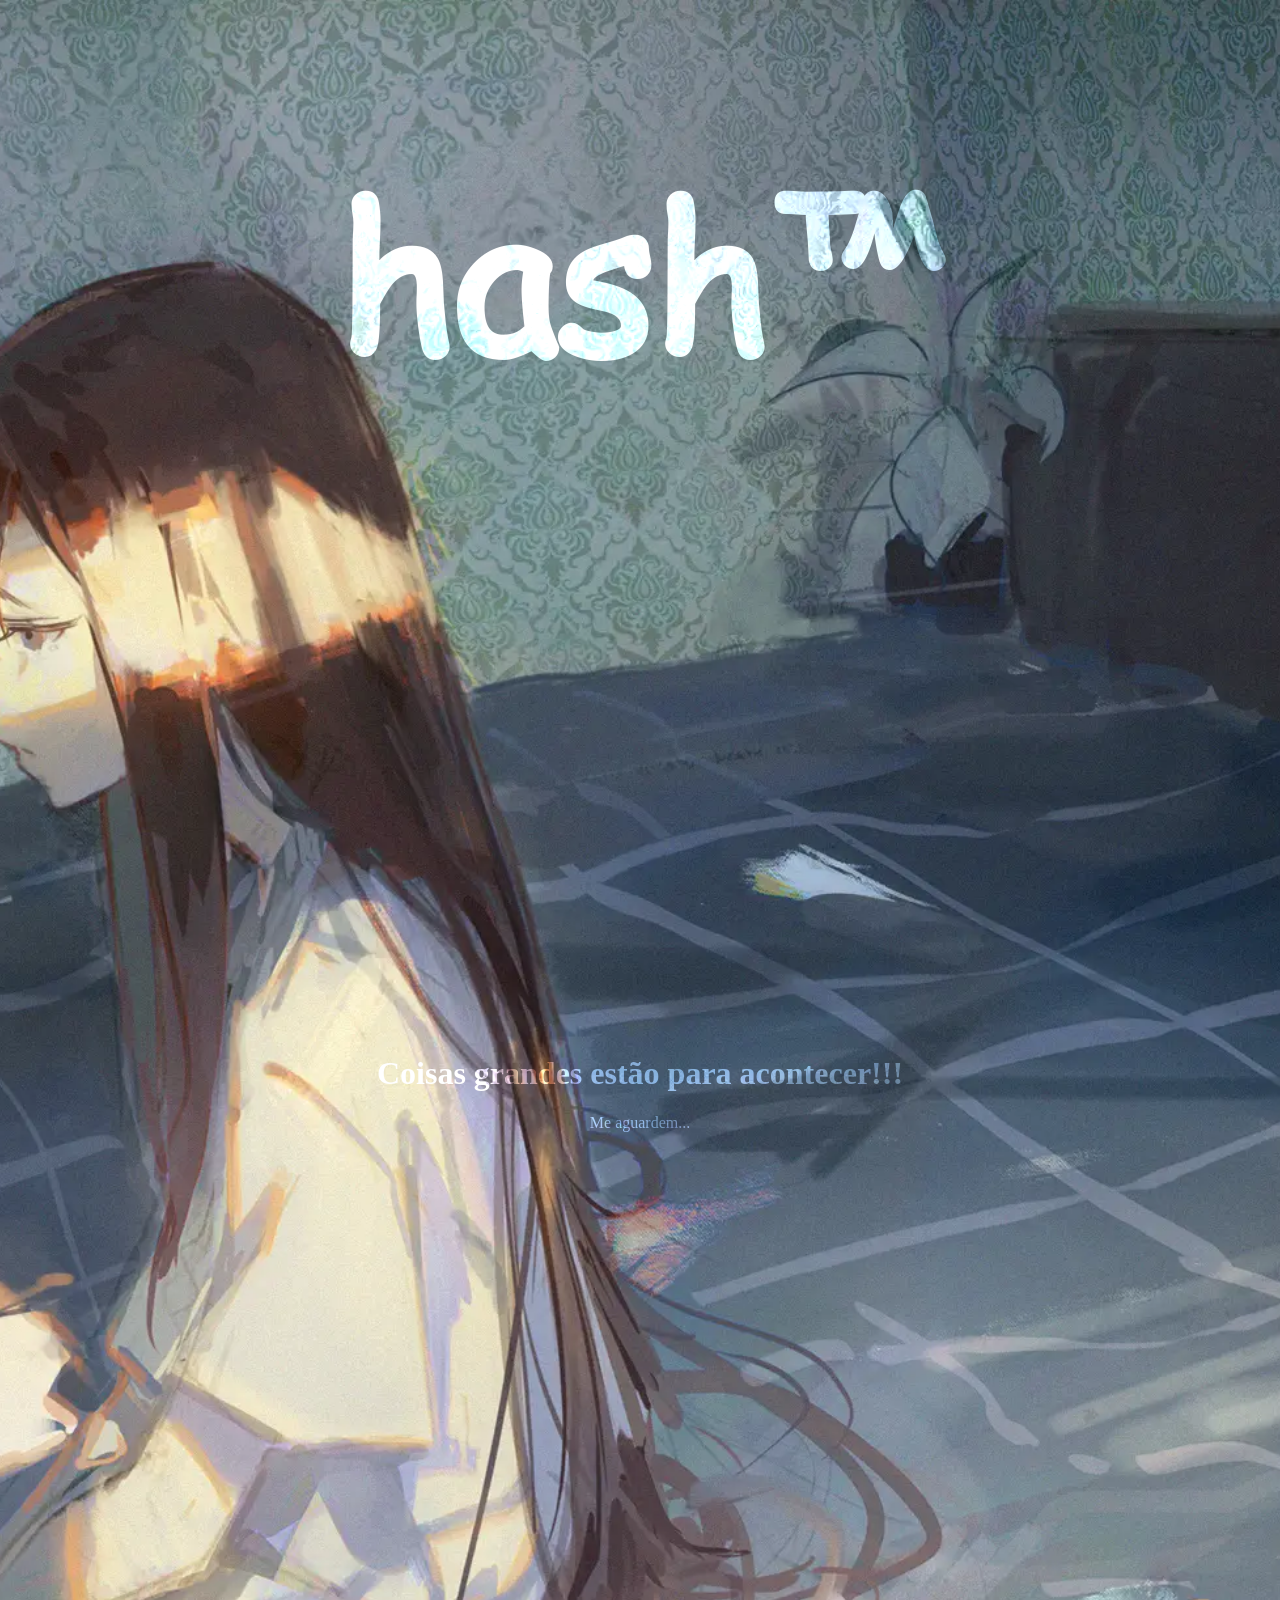
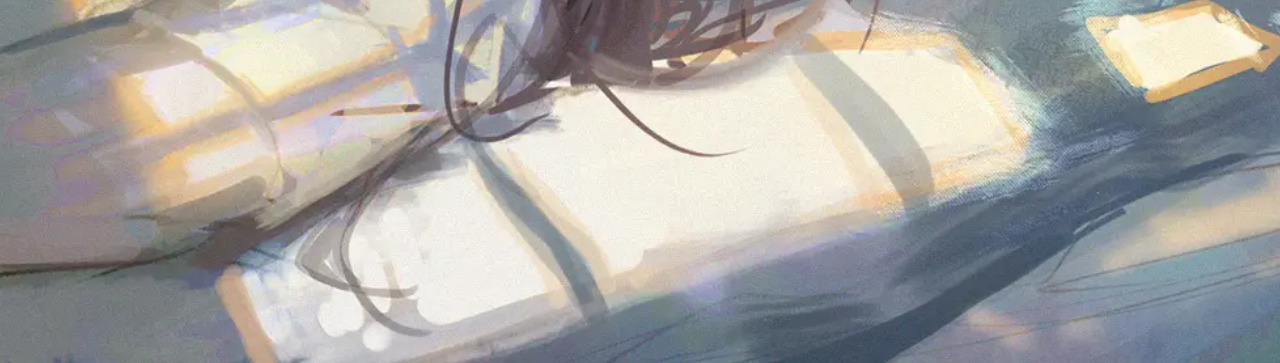
==== index.html @ bfd784c0 "Commit inicial" ====
<!DOCTYPE html>
<meta charset="UTF-8">
<html>
    <head>
        <link rel="stylesheet" href="CSS/style.css">

        <style>
            body {background-color: black;}
            body {color: white;}
        </style>
        <title>Hashtopzer!!!!</title>
    </head>

    <body>
        <div class="scrollcontainer">
            <div class="section">
                <div class="hashtm">
                    <h1>hash™</h1>
                </div>
            </div>

            <div class="section">
                <style>
                    body {text-align: center;
                        mix-blend-mode: overlay;
                        font-family: 'Trebuchet MS';}
                </style>

                <h1>Coisas grandes estão para acontecer!!!</h1>
                <p>Me aguardem...</p>
            </div>
        </div>
    </body>
</html>
---- CSS/style.css ----
@font-face {
  font-family: "ComicSans";
  src: url("../Fontes/COMIC.woff2");
}

.hashtm {
    text-align: center;
    color: white;
    font-family: "ComicSans";
    font-size: 100px;
    mix-blend-mode: overlay;
}

body {
    background-image: url("../Imagens/kurisu\ deitada\ dino.webp");
    background-size: cover;
    background-repeat: no-repeat;
    background-position: center;
}

/* Container for sections */
.scroll-container {
  height: 100vh;
  overflow-y: scroll;
  scroll-snap-type: y mandatory; /* Forces snapping */
}

/* Individual sections */
.section {
  height: 100vh;
  scroll-snap-align: start; /* Aligns top of section to top of viewport */
}
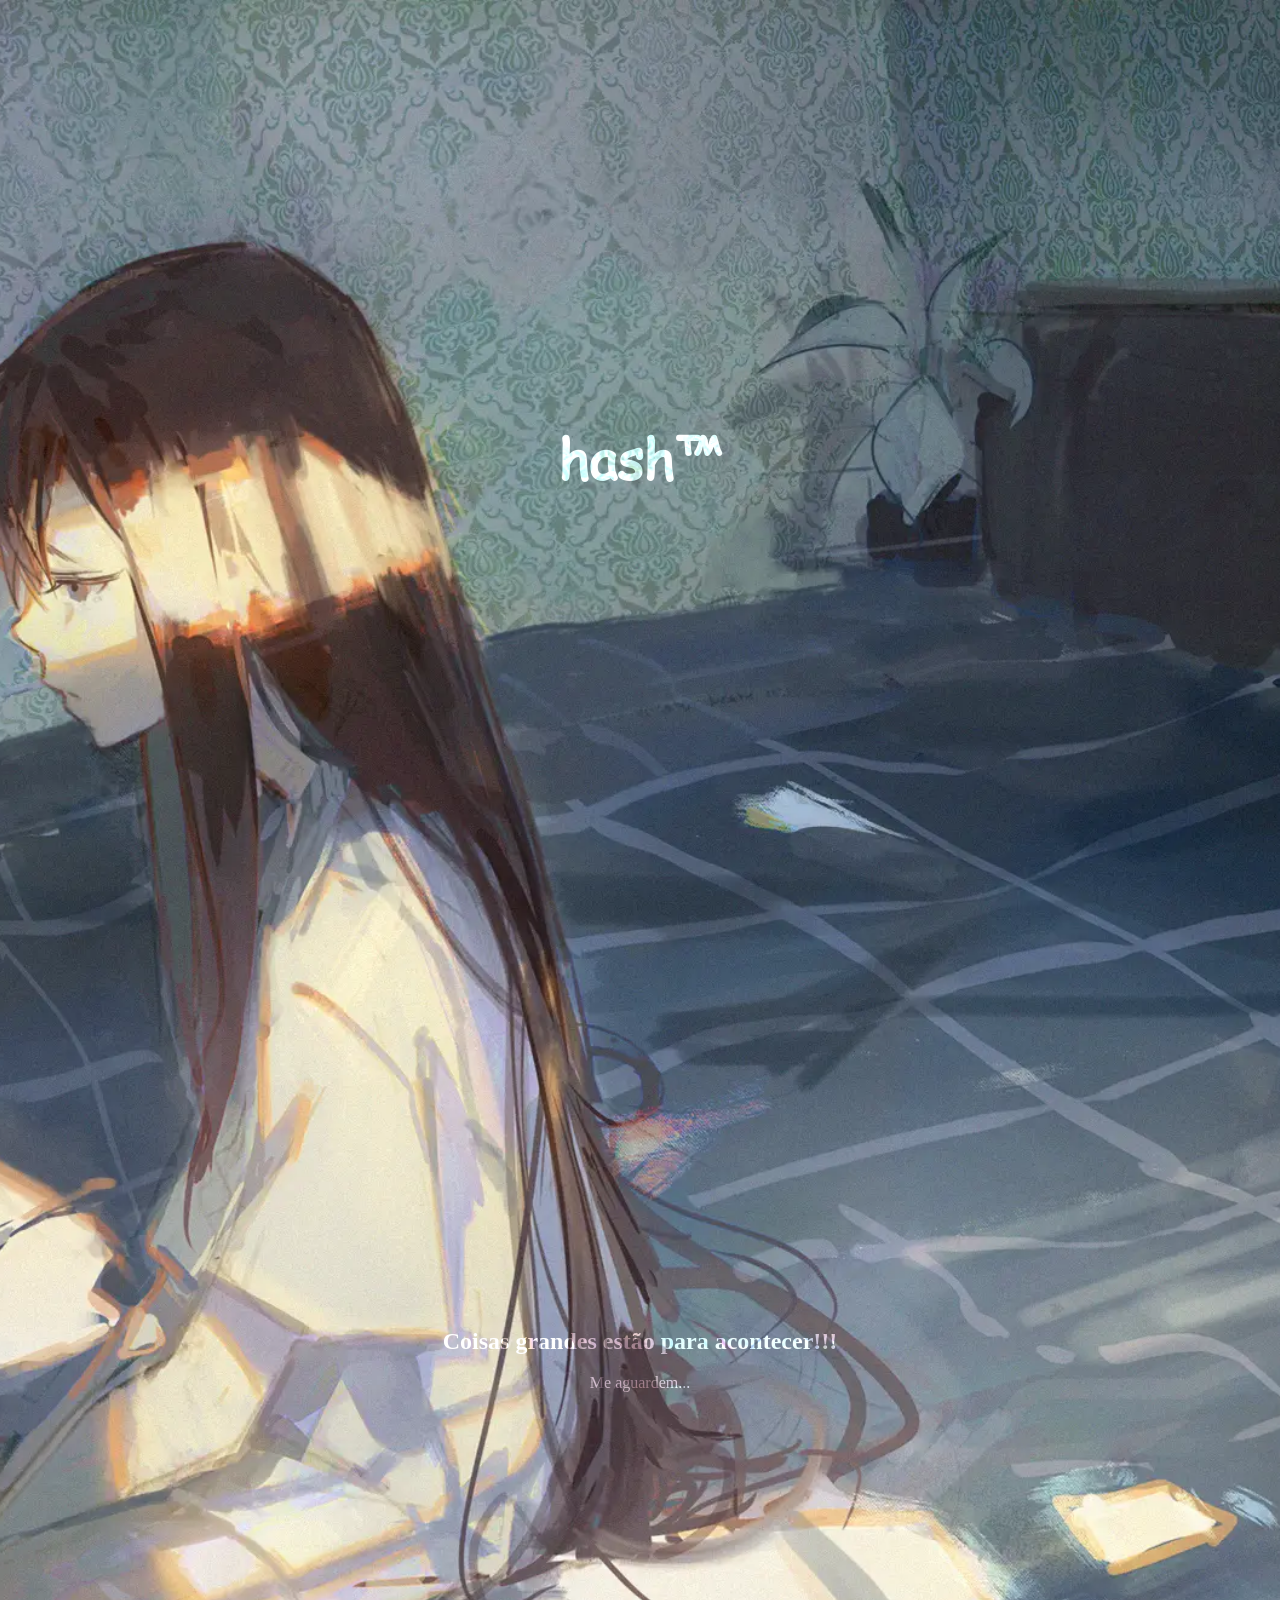
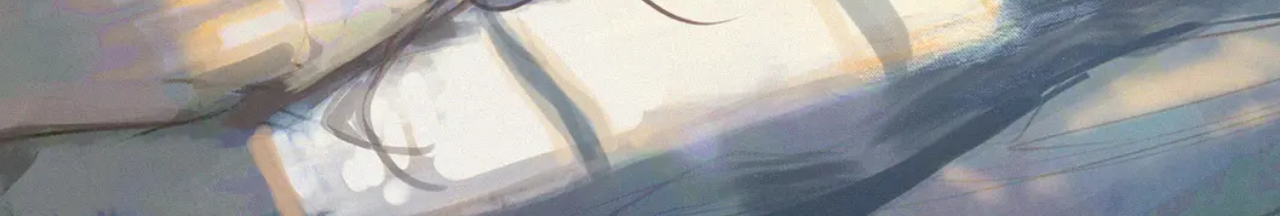
==== commit 99cdc019: "Adiciona parallax e simplifica a página." ====
--- a/index.html
+++ b/index.html
@@ -5,27 +5,29 @@
         <link rel="stylesheet" href="CSS/style.css">
 
         <style>
-            body {background-color: black;}
-            body {color: white;}
+            body {
+                background-color: black;
+                color: white;
+            }
         </style>
+        
         <title>Hashtopzer!!!!</title>
     </head>
 
     <body>
-        <div class="scrollcontainer">
-            <div class="section">
-                <div class="hashtm">
-                    <h1>hash™</h1>
-                </div>
-            </div>
+        <div class="hashtm">
+            <h1>hash™</h1>
+        </div>
 
-            <div class="section">
-                <style>
-                    body {text-align: center;
-                        mix-blend-mode: overlay;
-                        font-family: 'Trebuchet MS';}
-                </style>
-
+        <section class="links">
+            <style>
+                body {
+                    text-align: center;
+                    mix-blend-mode: overlay;
+                    font-family: 'Trebuchet MS';
+                }
+            </style>
+            <div>
                 <h1>Coisas grandes estão para acontecer!!!</h1>
                 <p>Me aguardem...</p>
             </div>
--- a/CSS/style.css
+++ b/CSS/style.css
@@ -3,30 +3,50 @@
   src: url("../Fontes/COMIC.woff2");
 }
 
+@keyframes hashsobe {
+  0% {top: -20rem; margin-bottom: 20rem;}
+  100% {top: 0rem; margin-bottom: 0rem;}
+}
+
 .hashtm {
-    text-align: center;
-    color: white;
-    font-family: "ComicSans";
-    font-size: 100px;
-    mix-blend-mode: overlay;
+  color: white;
+  font-family: "ComicSans";
+  font-size: 3vh;
+  mix-blend-mode: overlay;
+  position: relative;
+
+  height: 100vh;
+  justify-content: center;
+  align-items: center;
+  margin: 0;
+  display: flex;
+
+  animation: hashsobe 2s cubic-bezier(0, 1, 0, 1) forwards;
+}
+
+@keyframes parallax {
+  from {
+    background-position: 40% -40vh; /*top -20rem center*/
+  }
+  to {
+    background-position: 40% 0vh; /*top 0rem center*/
+  }
 }
 
 body {
-    background-image: url("../Imagens/kurisu\ deitada\ dino.webp");
-    background-size: cover;
-    background-repeat: no-repeat;
-    background-position: center;
+  background-image: url("../Imagens/kurisu\ deitada\ dino.webp");
+  background-size: cover;
+  background-repeat: no-repeat;
+  background-position: center;
+
+  animation: parallax linear;
+  animation-timeline: scroll();
 }
 
-/* Container for sections */
-.scroll-container {
+section.links {
   height: 100vh;
-  overflow-y: scroll;
-  scroll-snap-type: y mandatory; /* Forces snapping */
-}
-
-/* Individual sections */
-.section {
-  height: 100vh;
-  scroll-snap-align: start; /* Aligns top of section to top of viewport */
+  justify-content: center;
+  align-items: center;
+  margin: 0;
+  display: flex;
 }
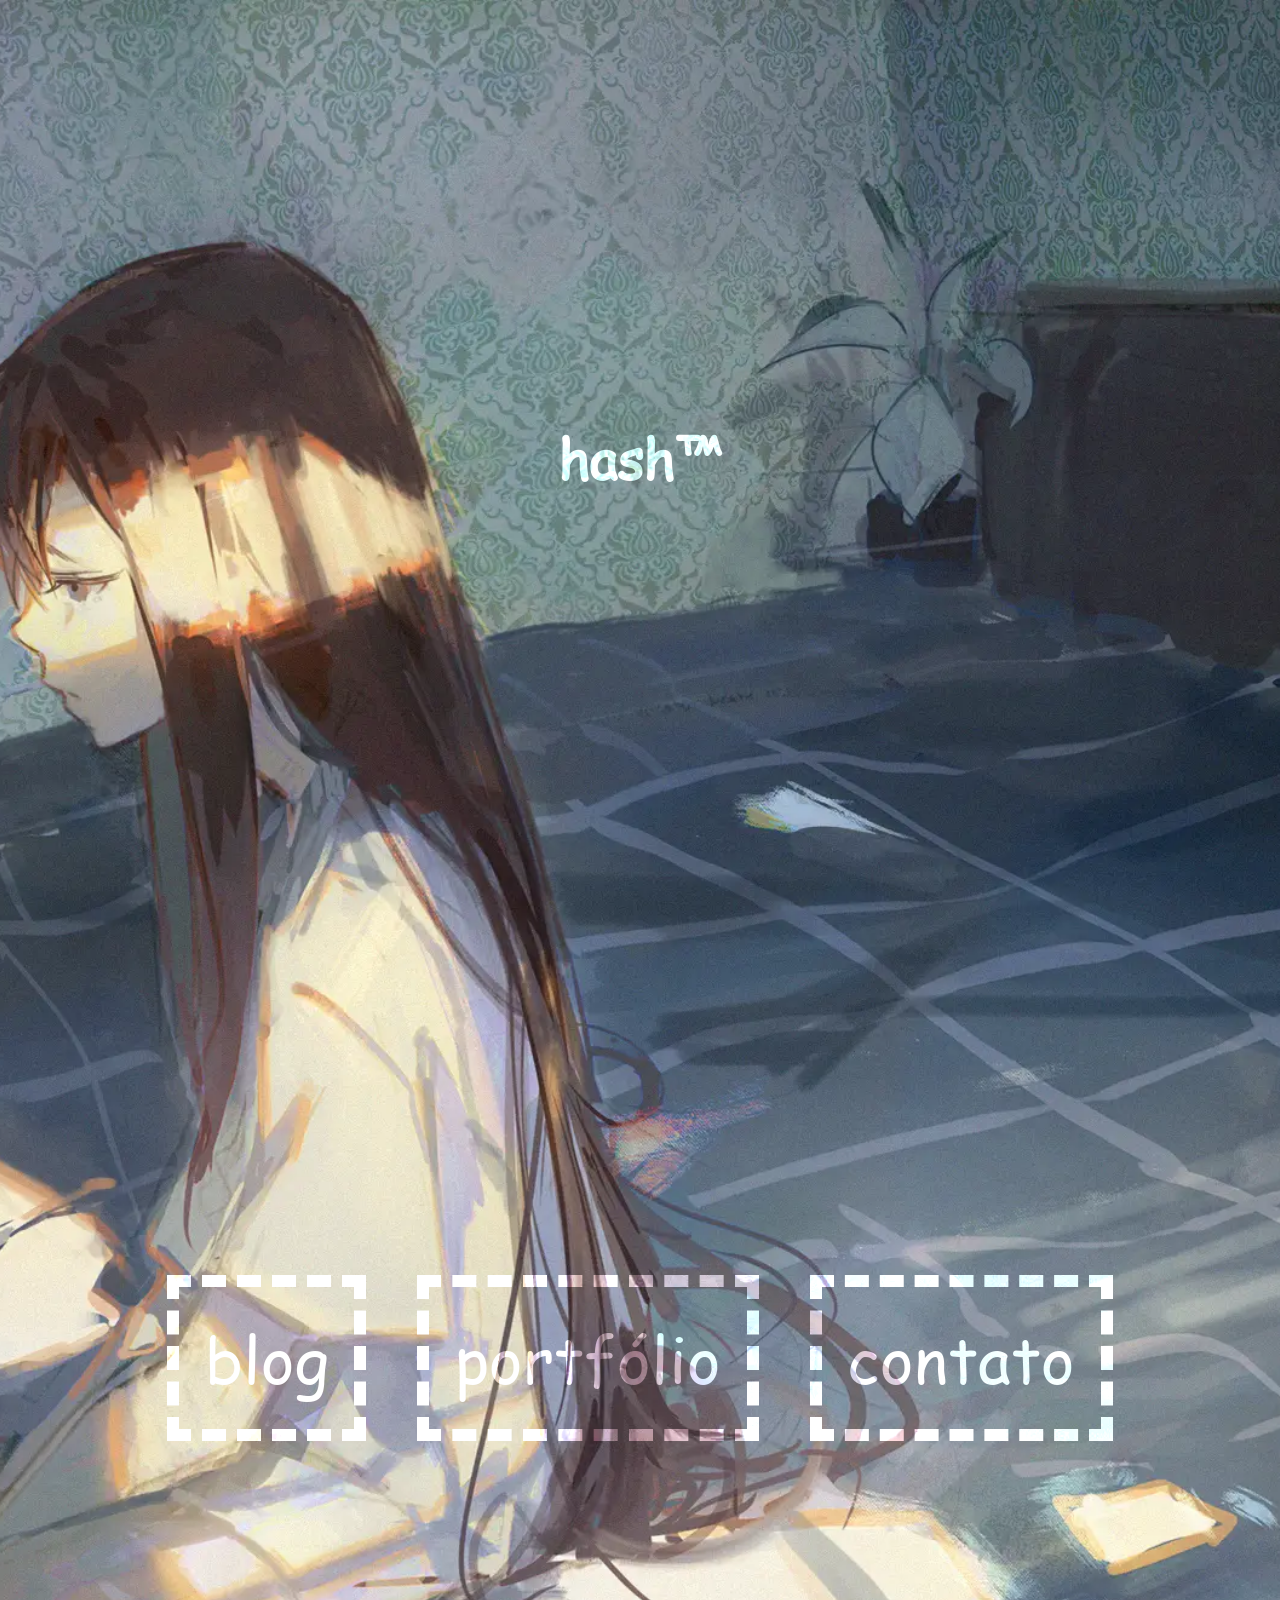
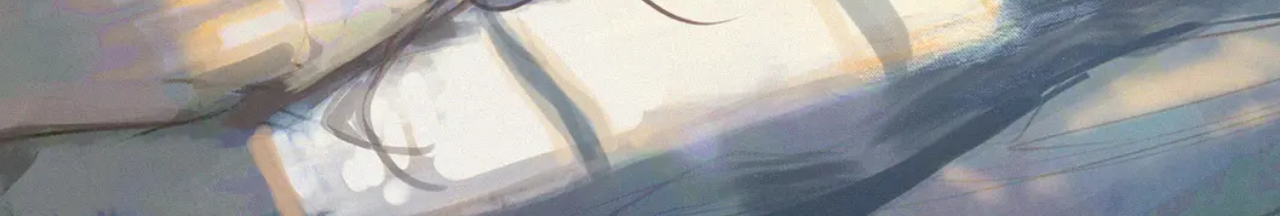
==== commit d76f798d: "Adiciona tabela dos links" ====
--- a/index.html
+++ b/index.html
@@ -18,19 +18,15 @@
         <div class="hashtm">
             <h1>hash™</h1>
         </div>
-
+        
         <section class="links">
-            <style>
-                body {
-                    text-align: center;
-                    mix-blend-mode: overlay;
-                    font-family: 'Trebuchet MS';
-                }
-            </style>
-            <div>
-                <h1>Coisas grandes estão para acontecer!!!</h1>
-                <p>Me aguardem...</p>
-            </div>
+            <table>
+                <tr>
+                    <td>blog</td>
+                    <td>portfólio</td>
+                    <td>contato</td>
+                </tr>
+            </table>
         </div>
     </body>
 </html>
--- a/CSS/style.css
+++ b/CSS/style.css
@@ -4,7 +4,7 @@
 }
 
 @keyframes hashsobe {
-  0% {top: -20rem; margin-bottom: 20rem;}
+  0% {top: -20rem; margin-bottom: 40rem;}
   100% {top: 0rem; margin-bottom: 0rem;}
 }
 
@@ -49,4 +49,24 @@
   align-items: center;
   margin: 0;
   display: flex;
+}
+
+table {
+  border-spacing: 4vw;
+  text-align: center;
+  mix-blend-mode: overlay;
+  font-family: "ComicSans";
+  font-size: 5vw;
+}
+
+@keyframes glowanim {
+  0% {filter: drop-shadow(0 0 0.2vw white);}
+  100% {filter: drop-shadow(0 0 0.5vw white);}
+}
+
+td {
+  padding: 2vw;
+  border: 1vw dashed white;
+  
+  animation: glowanim 2s linear infinite alternate;
 }
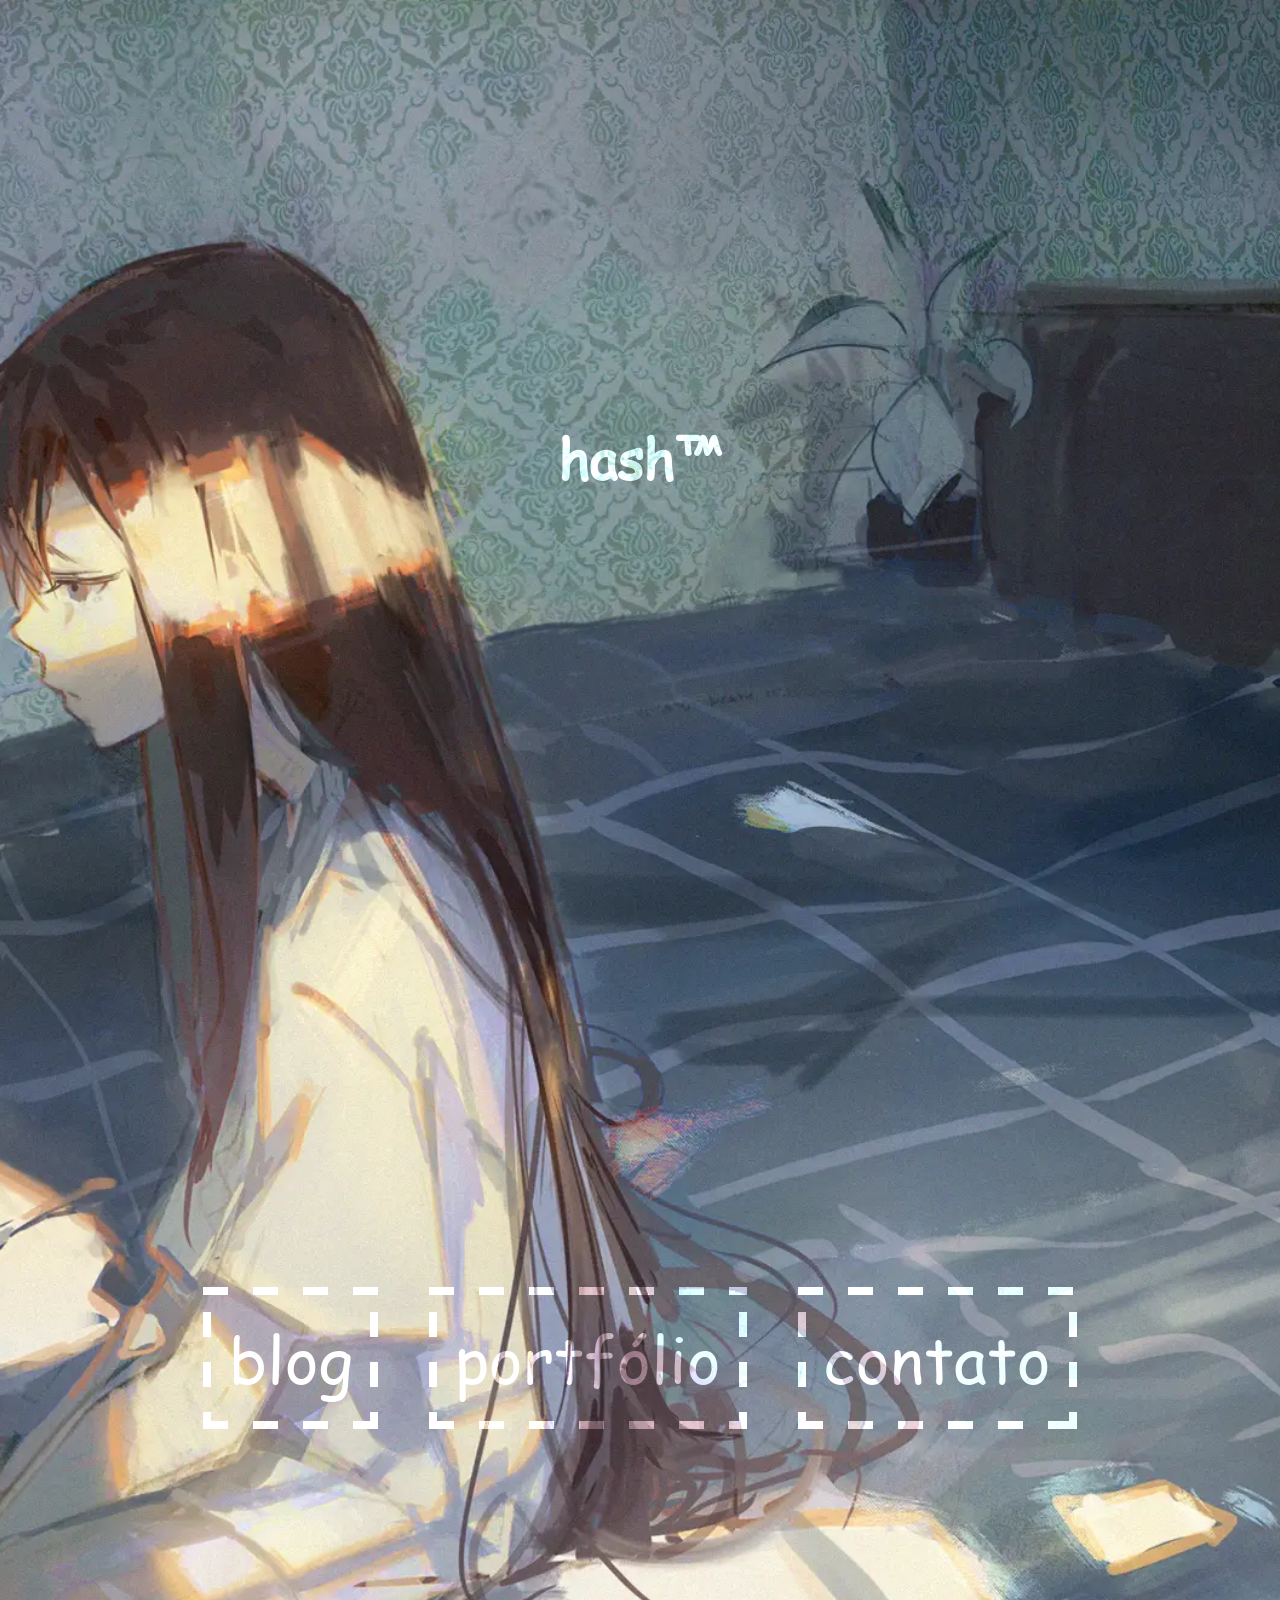
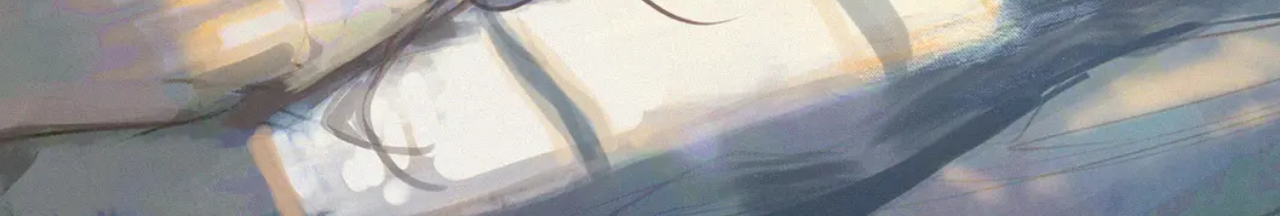
==== commit 794638c0: "Adiciona interação com os botões, hyperlinks e desabilita a seleção do hashtm" ====
--- a/index.html
+++ b/index.html
@@ -15,18 +15,24 @@
     </head>
 
     <body>
-        <div class="hashtm">
+        <div class="hashtm" inert>
             <h1>hash™</h1>
         </div>
         
         <section class="links">
-            <table>
-                <tr>
-                    <td>blog</td>
-                    <td>portfólio</td>
-                    <td>contato</td>
-                </tr>
-            </table>
+            <div class="tableresponsivo">
+                <div class="trresponsivo">
+                    <div class="tdresponsivo">
+                        <a href="https://blog.hashtop.top">blog</a>
+                    </div>
+                    <div class="tdresponsivo">
+                        <a href="https://editor.hashtop.top">portfólio</a>
+                    </div>
+                    <div class="tdresponsivo">
+                        <a href="https://contato.hashtop.top">contato</a>
+                    </div>
+                </div>
+            </div>
         </div>
     </body>
 </html>
--- a/CSS/style.css
+++ b/CSS/style.css
@@ -9,6 +9,8 @@
 }
 
 .hashtm {
+  pointer-events: none;
+
   color: white;
   font-family: "ComicSans";
   font-size: 3vh;
@@ -51,8 +53,10 @@
   display: flex;
 }
 
-table {
+.tableresponsivo {
+  display: table;
   border-spacing: 4vw;
+  
   text-align: center;
   mix-blend-mode: overlay;
   font-family: "ComicSans";
@@ -64,9 +68,56 @@
   100% {filter: drop-shadow(0 0 0.5vw white);}
 }
 
-td {
+.trresponsivo {
+  display: table-row;
+}
+
+.tdresponsivo {
+  display: table-cell;
   padding: 2vw;
-  border: 1vw dashed white;
+
+  /*Borda*/
+  --dashComp: 50px;
+  --dashLarg: 8px;
+
+  background: linear-gradient(90deg, white 50%, transparent 50%), linear-gradient(90deg, white 50%, transparent 50%), linear-gradient(0deg, white 50%, transparent 50%), linear-gradient(0deg, white 50%, transparent 50%);
+  background-repeat: repeat-x, repeat-x, repeat-y, repeat-y;
+  background-size: var(--dashComp) var(--dashLarg), var(--dashComp) var(--dashLarg), var(--dashLarg) var(--dashComp), var(--dashLarg) var(--dashComp);
+  background-position: 0 0, 0 100%, 0 0, 100% 0;
+  transition: background-position 2s ease-out;
   
   animation: glowanim 2s linear infinite alternate;
-}+}
+
+.tdresponsivo:hover {
+  --linhaMove: 100%;
+  --linhaMoveNeg: -100%;
+
+  background-position: var(--linhaMove) 0, var(--linhaMoveNeg) 100%, 0 var(--linhaMoveNeg), 100% var(--linhaMove);
+  cursor: pointer;
+}
+
+@media (max-width: 768px) and (not (orientation: landscape)) {
+  .tableresponsivo {
+    font-size: 10vw;
+  }
+  .trresponsivo {
+    display: block;
+    float: left;
+  }
+  .tdresponsivo {
+    display: block;
+    margin-bottom: 4vh;
+  }
+}
+
+a {
+  color: white;
+  text-decoration: none;
+
+  transition: color 1s ease-out;
+}
+
+a:hover {
+  color: rgb(70, 249, 255);
+}
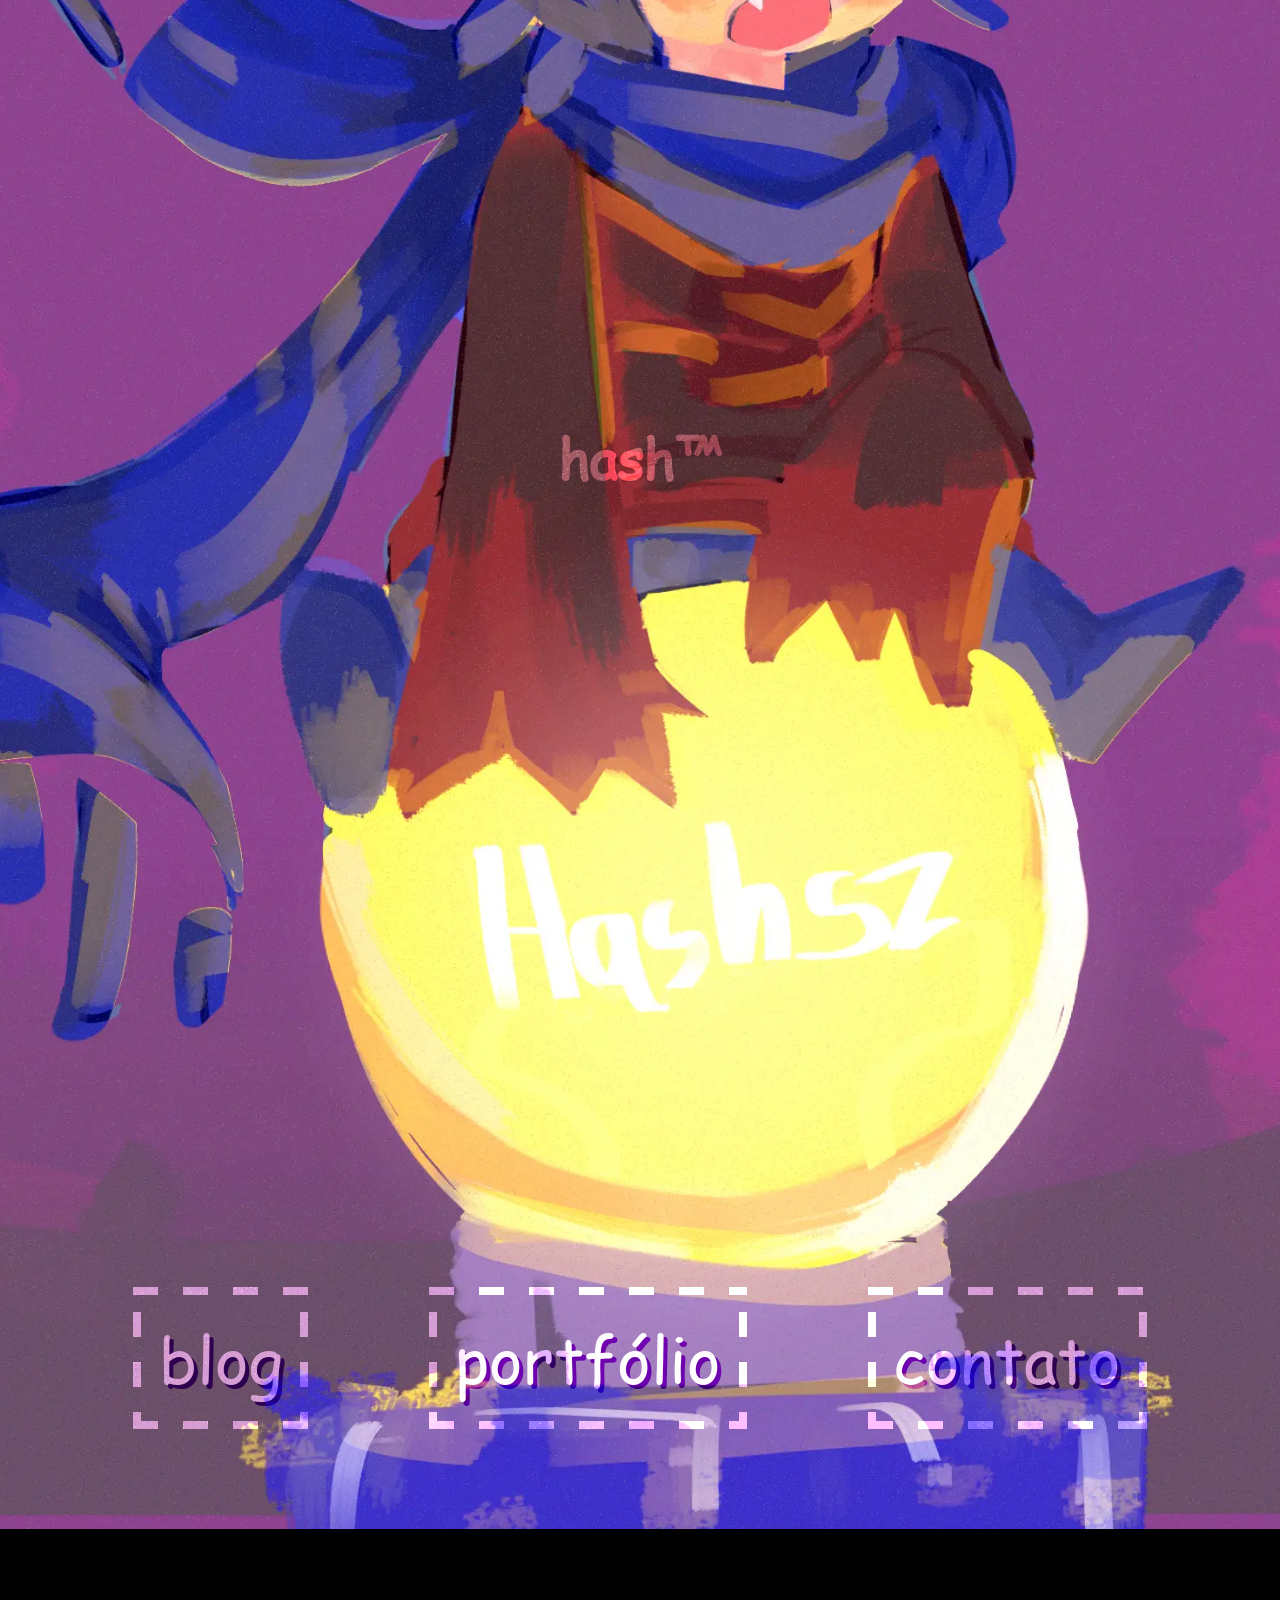
==== commit fa18f430: "Substitui imagem de background (rip dino) pela comissionada, adiciona algumas animações e melhora a " ====
--- a/index.html
+++ b/index.html
@@ -1,8 +1,10 @@
 <!DOCTYPE html>
-<meta charset="UTF-8">
 <html>
     <head>
         <link rel="stylesheet" href="CSS/style.css">
+
+        <meta charset="UTF-8" />
+        <meta name="viewport" content="width=device-width" />
 
         <style>
             body {
@@ -12,6 +14,9 @@
         </style>
         
         <title>Hashtopzer!!!!</title>
+
+        <meta name="description"
+        content="O simples site de um editor de vídeos." />
     </head>
 
     <body>
@@ -22,15 +27,21 @@
         <section class="links">
             <div class="tableresponsivo">
                 <div class="trresponsivo">
-                    <div class="tdresponsivo">
-                        <a href="https://blog.hashtop.top">blog</a>
-                    </div>
-                    <div class="tdresponsivo">
-                        <a href="https://editor.hashtop.top">portfólio</a>
-                    </div>
-                    <div class="tdresponsivo">
-                        <a href="https://contato.hashtop.top">contato</a>
-                    </div>
+                    <a href="https://blog.hashtop.top">
+                        <div class="tdresponsivo">
+                            blog
+                        </div>
+                    </a>
+                    <a href="https://editor.hashtop.top">
+                        <div class="tdresponsivo">
+                            portfólio
+                        </div>
+                    </a>
+                    <a href="https://contato.hashtop.top">
+                        <div class="tdresponsivo">
+                            contato
+                        </div>
+                    </a>
                 </div>
             </div>
         </div>
--- a/CSS/style.css
+++ b/CSS/style.css
@@ -3,9 +3,16 @@
   src: url("../Fontes/COMIC.woff2");
 }
 
+:root {
+  --cor-fundo: #36005f;
+  --cor-fundo-select: #af6eef;
+  --cor-link: #4449a8;
+  --cor-glow: #cd8cff;
+}
+
 @keyframes hashsobe {
-  0% {top: -20rem; margin-bottom: 40rem;}
-  100% {top: 0rem; margin-bottom: 0rem;}
+  0% {top: -40vh; margin-bottom: 40vh; transform: scale(2);}
+  100% {top: 0vh; margin-bottom: 0vh; transform: scale(1);}
 }
 
 .hashtm {
@@ -28,18 +35,19 @@
 
 @keyframes parallax {
   from {
-    background-position: 40% -40vh; /*top -20rem center*/
+    background-position: 50% -80vh;
   }
   to {
-    background-position: 40% 0vh; /*top 0rem center*/
+    background-position: 50% 0vh;
   }
 }
 
 body {
-  background-image: url("../Imagens/kurisu\ deitada\ dino.webp");
-  background-size: cover;
+  background-image: url("../Imagens/com-hash.webp");
+  background-size: 200vh;
   background-repeat: no-repeat;
   background-position: center;
+  background-attachment: fixed;
 
   animation: parallax linear;
   animation-timeline: scroll();
@@ -64,8 +72,8 @@
 }
 
 @keyframes glowanim {
-  0% {filter: drop-shadow(0 0 0.2vw white);}
-  100% {filter: drop-shadow(0 0 0.5vw white);}
+  0% {filter: drop-shadow(0 0 .2vw var(--cor-glow));}
+  100% {filter: drop-shadow(0 0 .5vw var(--cor-glow));}
 }
 
 .trresponsivo {
@@ -84,8 +92,10 @@
   background-repeat: repeat-x, repeat-x, repeat-y, repeat-y;
   background-size: var(--dashComp) var(--dashLarg), var(--dashComp) var(--dashLarg), var(--dashLarg) var(--dashComp), var(--dashLarg) var(--dashComp);
   background-position: 0 0, 0 100%, 0 0, 100% 0;
-  transition: background-position 2s ease-out;
-  
+
+  text-shadow: 4px 4px var(--cor-fundo);
+
+  transition: background-position 2s ease-out, background-color 1s ease-out, text-shadow 1.5s ease-out;
   animation: glowanim 2s linear infinite alternate;
 }
 
@@ -95,9 +105,11 @@
 
   background-position: var(--linhaMove) 0, var(--linhaMoveNeg) 100%, 0 var(--linhaMoveNeg), 100% var(--linhaMove);
   cursor: pointer;
+  background-color: #ffe100;
+  text-shadow: var(--cor-fundo-select);
 }
 
-@media (max-width: 768px) and (not (orientation: landscape)) {
+@media (max-width: 768px) or (orientation: portrait) {
   .tableresponsivo {
     font-size: 10vw;
   }
@@ -119,5 +131,5 @@
 }
 
 a:hover {
-  color: rgb(70, 249, 255);
+  color: var(--cor-link);
 }
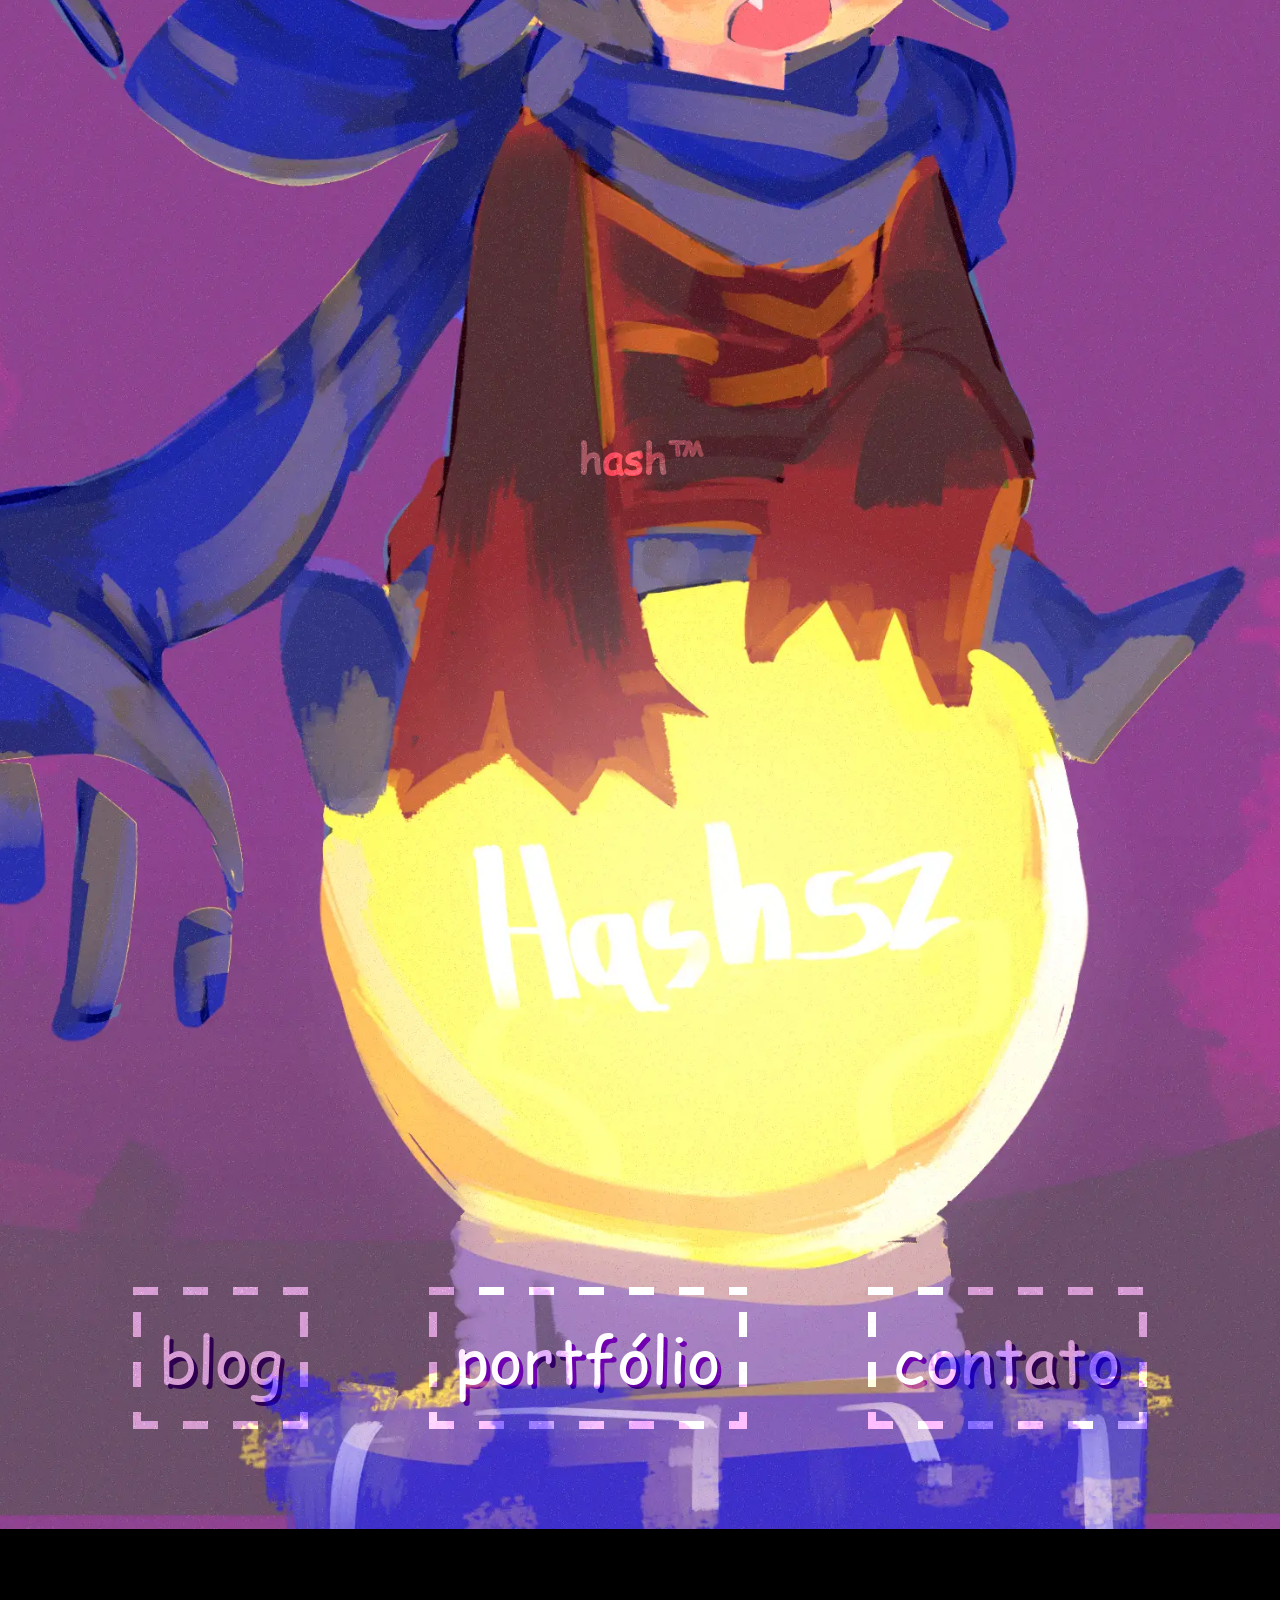
==== commit f9063fb6: "Melhora a nomenclatura das seções." ====
--- a/index.html
+++ b/index.html
@@ -20,11 +20,11 @@
     </head>
 
     <body>
-        <div class="hashtm" inert>
+        <section class="hashtm" inert>
             <h1>hash™</h1>
-        </div>
+        </section>
         
-        <section class="links">
+        <nav class="links">
             <div class="tableresponsivo">
                 <div class="trresponsivo">
                     <a href="https://blog.hashtop.top">
@@ -44,6 +44,6 @@
                     </a>
                 </div>
             </div>
-        </div>
+        </nav>
     </body>
 </html>
--- a/CSS/style.css
+++ b/CSS/style.css
@@ -15,7 +15,7 @@
   100% {top: 0vh; margin-bottom: 0vh; transform: scale(1);}
 }
 
-.hashtm {
+section.hashtm {
   pointer-events: none;
 
   color: white;
@@ -53,7 +53,7 @@
   animation-timeline: scroll();
 }
 
-section.links {
+nav.links {
   height: 100vh;
   justify-content: center;
   align-items: center;
